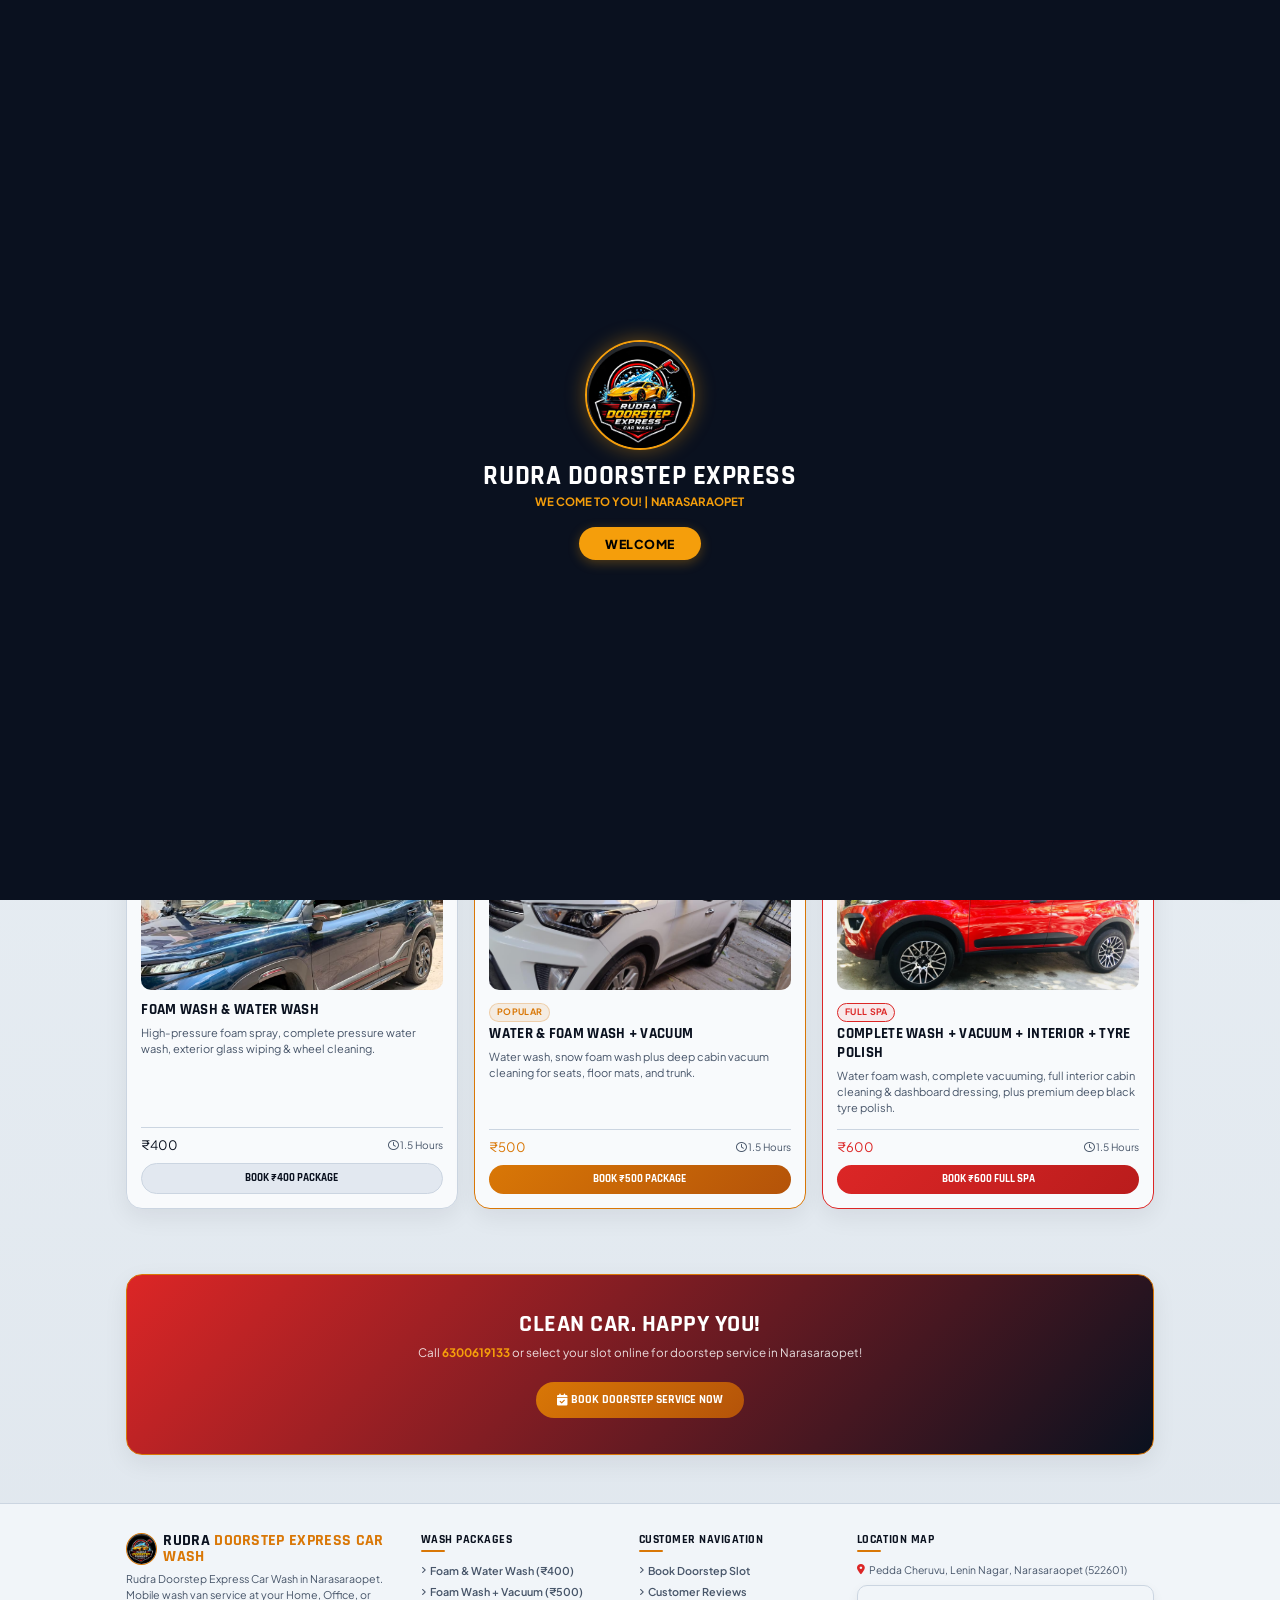
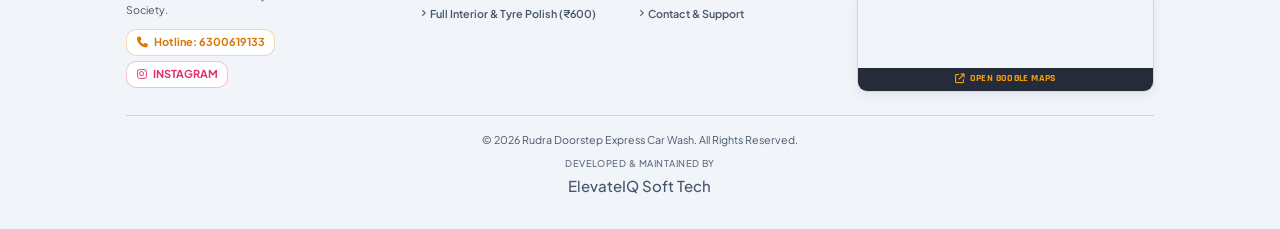
==== Frontend/index.html @ 310cfab2 "Car Wash" ====
<!DOCTYPE html>
<html lang="en">
<head>
  <meta charset="UTF-8">
  <meta name="viewport" content="width=device-width, initial-scale=1.0">
  <title>Rudra Doorstep Express Car Wash | Narasaraopet</title>
  <meta name="description" content="Rudra Doorstep Express Car Wash in Narasaraopet. We come to your Home, Office, or Society. Water wash, foam wash, interior cleaning & tyre polish. Call 6300619133.">
  
  <link rel="stylesheet" href="style.css">
  <link rel="stylesheet" href="css/pages.css">
  <link rel="stylesheet" href="https://cdnjs.cloudflare.com/ajax/libs/font-awesome/6.5.1/css/all.min.css">

  <script>
    function dismissIntroOverlay() {
      var overlay = document.getElementById('intro-overlay');
      if (overlay) {
        overlay.classList.add('hide');
        overlay.style.opacity = '0';
        overlay.style.visibility = 'hidden';
        overlay.style.pointerEvents = 'none';
        setTimeout(function() {
          overlay.style.display = 'none';
        }, 400);
      }
      document.body.style.overflow = '';
    }
  </script>
</head>
<body>

  <!-- SINGLE HIGH-VISIBILITY LOGO WATERMARK POSITIONED IN EXACT MIDDLE OF PAGE BACKGROUND -->
  <div class="animated-logo-bg-layer">
    <img src="images/logo 1.jpeg" class="single-center-bg-logo" alt="Rudra Logo Background">
  </div>

  <!-- ENTERING CLIENT LOGO INTRO OVERLAY -->
  <div class="intro-overlay" id="intro-overlay">
    <video class="intro-bg-video" autoplay loop muted playsinline src="images/video.mp4"></video>
    <div class="intro-overlay-backdrop"></div>

    <div class="intro-logo-container">
      <img src="images/logo 1.jpeg" alt="Rudra Doorstep Express Logo" class="intro-shield-logo-img">

      <h1 class="intro-main-heading">RUDRA DOORSTEP EXPRESS</h1>
      <div class="intro-tagline">WE COME TO YOU! | NARASARAOPET</div>

      <button class="btn-enter-site" id="btn-enter-site" onclick="dismissIntroOverlay()">
        Welcome
      </button>
    </div>
  </div>

  <!-- Header / Navigation -->
  <header class="navbar">
    <div class="container nav-container">
      <a href="index.html" class="logo">
        <img src="images/logo 1.jpeg" alt="Rudra Logo" class="logo-img">
        <span>RUDRA <span class="text-yellow">DOORSTEP EXPRESS CAR WASH</span></span>
      </a>

      <nav class="nav-links">
        <a href="index.html" class="nav-link active">Home</a>
        <a href="pages/about.html" class="nav-link">About</a>
        <a href="pages/services.html" class="nav-link">Services</a>
        <a href="pages/pricing.html" class="nav-link">Pricing</a>
        <a href="pages/gallery.html" class="nav-link">Gallery</a>
        <a href="pages/reviews.html" class="nav-link">Reviews</a>
        <a href="pages/contact.html" class="nav-link">Contact</a>
      </nav>

      <div class="nav-actions">
        <a href="pages/login.html" class="btn btn-secondary btn-sm"><i class="fa-solid fa-right-to-bracket"></i> Login</a>
        <a href="pages/booking.html" class="btn btn-yellow btn-sm"><i class="fa-solid fa-calendar-check"></i> Book Now</a>
        <button class="mobile-toggle" aria-label="Toggle Menu"><i class="fa-solid fa-bars"></i></button>
      </div>
    </div>
  </header>

  <!-- Mobile Menu Drawer -->
  <div class="mobile-menu">
    <div>
      <div class="mobile-menu-header">
        <a href="index.html" class="logo">
          <img src="images/logo 1.jpeg" alt="Rudra Logo" class="logo-img">
          <span>RUDRA <span class="text-yellow">DOORSTEP EXPRESS CAR WASH</span></span>
        </a>
        <button class="mobile-menu-close"><i class="fa-solid fa-xmark"></i></button>
      </div>
      <div class="mobile-nav-links">
        <a href="index.html" class="mobile-nav-link active"><i class="fa-solid fa-house"></i> Home</a>
        <a href="pages/about.html" class="mobile-nav-link"><i class="fa-solid fa-circle-info"></i> About Us</a>
        <a href="pages/services.html" class="mobile-nav-link"><i class="fa-solid fa-soap"></i> Services</a>
        <a href="pages/pricing.html" class="mobile-nav-link"><i class="fa-solid fa-tag"></i> Pricing</a>
        <a href="pages/gallery.html" class="mobile-nav-link"><i class="fa-solid fa-images"></i> Gallery</a>
        <a href="pages/booking.html" class="mobile-nav-link"><i class="fa-solid fa-calendar-plus"></i> Book Slot</a>
        <a href="pages/reviews.html" class="mobile-nav-link"><i class="fa-solid fa-star"></i> Reviews</a>
        <a href="pages/contact.html" class="mobile-nav-link"><i class="fa-solid fa-envelope"></i> Contact</a>
        <a href="pages/login.html" class="mobile-nav-link" style="color: var(--primary-dark-slate);"><i class="fa-solid fa-right-to-bracket"></i> Login</a>
        <a href="pages/booking.html" class="mobile-nav-link" style="color: var(--accent-yellow);"><i class="fa-solid fa-calendar-check"></i> Book Now</a>
      </div>
    </div>
    <div>
      <a href="tel:6300619133" class="btn btn-yellow btn-block" style="margin-bottom: 0.5rem;"><i class="fa-solid fa-phone"></i> Call 6300619133</a>
      <a href="pages/booking.html" class="btn btn-primary btn-block"><i class="fa-solid fa-calendar-check"></i> Book Doorstep Wash</a>
    </div>
  </div>
  <div class="backdrop"></div>

  <!-- Hero Section -->
  <section class="hero">
    <div class="container hero-grid">
      <div class="hero-content">
        
        <div class="phone-badge-banner">
          <i class="fa-solid fa-truck-fast"></i> WE COME TO YOU! NARASARAOPET
        </div>

        <h1>WE ARE NOW IN <span class="text-gradient-rudra">YOUR CITY!</span> THE PERFECT WASH WHEREVER YOU ARE</h1>
        <p>Premium Doorstep Car Wash & Detailing Service at your <strong>Home | Office | Society</strong>. Quick, convenient, and 100% time-saving.</p>
        
        <div class="hero-btns">
          <a href="pages/booking.html" class="btn btn-yellow btn-lg"><i class="fa-solid fa-calendar-check"></i> Book Doorstep Slot</a>
          <a href="tel:6300619133" class="btn btn-primary btn-lg"><i class="fa-solid fa-phone"></i> Call 6300619133</a>
        </div>

        <div class="hero-badges">
          <div class="badge-item">
            <div class="badge-icon"><i class="fa-solid fa-house-chimney"></i></div>
            <div class="badge-text">
              <strong>At Your Doorstep</strong>
              <span>Narasaraopet Service</span>
            </div>
          </div>
          <div class="badge-item">
            <div class="badge-icon"><i class="fa-solid fa-clock"></i></div>
            <div class="badge-text">
              <strong>Quick & Convenient</strong>
              <span>Save Time & Energy</span>
            </div>
          </div>
        </div>
      </div>
    </div>
  </section>

  <!-- Key Statistics Banner (Removed hotline number column as requested) -->
  <section class="stats-section">
    <div class="container stats-grid">
      <div>
        <div class="stat-num">100%</div>
        <div class="stat-label">Doorstep Service in Narasaraopet</div>
      </div>
      <div>
        <div class="stat-num">₹400</div>
        <div class="stat-label">Starting Wash Package</div>
      </div>
      <div>
        <div class="stat-num">1.5 Hours</div>
        <div class="stat-label">Slot Time Precision</div>
      </div>
    </div>
  </section>

  <!-- Featured Doorstep Packages - EXACTLY 3 OFFICIAL PACKAGES -->
  <section class="section-padding">
    <div class="container">
      <div class="text-center">
        <div class="section-tag"><i class="fa-solid fa-tags"></i> OUR CAR WASH PACKAGES</div>
        <h2 class="section-title">Transparent Doorstep Pricing</h2>
        <p class="section-subtitle">We bring high-pressure foam washers, vacuum cleaners, and premium polishes straight to your location.</p>
      </div>

      <div style="display: grid; grid-template-columns: repeat(auto-fit, minmax(280px, 1fr)); gap: 1.25rem;">
        
        <!-- Package 1: ₹400 -->
        <div class="card-glass service-card">
          <div>
            <div style="height: 140px; border-radius: var(--radius-md); overflow: hidden; margin-bottom: 0.85rem;">
              <img src="images/car 2.jpeg" alt="Foam & Water Wash" style="width: 100%; height: 100%; object-fit: cover;">
            </div>
            <h3 style="font-size: 1.15rem;">Foam Wash & Water Wash</h3>
            <p style="color: var(--text-muted); font-size: 0.85rem; margin-top: 0.4rem;">
              High-pressure foam spray, complete pressure water wash, exterior glass wiping & wheel cleaning.
            </p>
          </div>
          <div>
            <div class="service-meta" style="margin-top: 1rem; padding-top: 0.65rem; border-top: 1px solid var(--border-color); display: flex; justify-content: space-between; align-items: center;">
              <span class="service-price">₹400</span>
              <span style="font-size: 0.78rem; color: var(--text-muted);"><i class="fa-regular fa-clock"></i> 1.5 Hours</span>
            </div>
            <a href="pages/booking.html?service=srv-foam-water" class="btn btn-secondary btn-block" style="margin-top: 0.65rem;">Book ₹400 Package</a>
          </div>
        </div>

        <!-- Package 2: ₹500 -->
        <div class="card-glass service-card" style="border-color: var(--accent-yellow);">
          <div>
            <div style="height: 140px; border-radius: var(--radius-md); overflow: hidden; margin-bottom: 0.85rem;">
              <img src="images/car 3.jpeg" alt="Foam Wash + Vacuum" style="width: 100%; height: 100%; object-fit: cover;">
            </div>
            <span class="section-tag" style="padding: 0.15rem 0.5rem; font-size: 0.68rem; margin-bottom: 0.25rem;">POPULAR</span>
            <h3 style="font-size: 1.15rem;">Water & Foam Wash + Vacuum</h3>
            <p style="color: var(--text-muted); font-size: 0.85rem; margin-top: 0.4rem;">
              Water wash, snow foam wash plus deep cabin vacuum cleaning for seats, floor mats, and trunk.
            </p>
          </div>
          <div>
            <div class="service-meta" style="margin-top: 1rem; padding-top: 0.65rem; border-top: 1px solid var(--border-color); display: flex; justify-content: space-between; align-items: center;">
              <span class="service-price" style="color: var(--accent-yellow);">₹500</span>
              <span style="font-size: 0.78rem; color: var(--text-muted);"><i class="fa-regular fa-clock"></i> 1.5 Hours</span>
            </div>
            <a href="pages/booking.html?service=srv-foam-vacuum" class="btn btn-yellow btn-block" style="margin-top: 0.65rem;">Book ₹500 Package</a>
          </div>
        </div>

        <!-- Package 3: ₹600 -->
        <div class="card-glass service-card" style="border-color: var(--accent-red);">
          <div>
            <div style="height: 140px; border-radius: var(--radius-md); overflow: hidden; margin-bottom: 0.85rem;">
              <img src="images/car 4.jpeg" alt="Full Spa + Tyre Polish" style="width: 100%; height: 100%; object-fit: cover;">
            </div>
            <span class="section-tag" style="background: var(--accent-red-light); color: var(--accent-red); border-color: var(--accent-red); padding: 0.15rem 0.5rem; font-size: 0.68rem; margin-bottom: 0.25rem;">FULL SPA</span>
            <h3 style="font-size: 1.15rem;">Complete Wash + Vacuum + Interior + Tyre Polish</h3>
            <p style="color: var(--text-muted); font-size: 0.85rem; margin-top: 0.4rem;">
              Water foam wash, complete vacuuming, full interior cabin cleaning & dashboard dressing, plus premium deep black tyre polish.
            </p>
          </div>
          <div>
            <div class="service-meta" style="margin-top: 1rem; padding-top: 0.65rem; border-top: 1px solid var(--border-color); display: flex; justify-content: space-between; align-items: center;">
              <span class="service-price" style="color: var(--accent-red);">₹600</span>
              <span style="font-size: 0.78rem; color: var(--text-muted);"><i class="fa-regular fa-clock"></i> 1.5 Hours</span>
            </div>
            <a href="pages/booking.html?service=srv-complete-spa" class="btn btn-primary btn-block" style="margin-top: 0.65rem;">Book ₹600 Full Spa</a>
          </div>
        </div>

      </div>
    </div>
  </section>

  <!-- CTA Banner -->
  <section class="section-padding">
    <div class="container">
      <div class="card-glass text-center" style="padding: 2.75rem 1.25rem; background: linear-gradient(135deg, #DC2626, #0A111F); border: 1.5px solid var(--accent-yellow);">
        <h2 style="font-size: 1.85rem; margin-bottom: 0.5rem; color: #FFF;">CLEAN CAR. HAPPY YOU!</h2>
        <p style="color: rgba(255, 255, 255, 0.85); max-width: 520px; margin: 0 auto 1.5rem auto; font-size: 0.9rem;">
          Call <strong style="color: #F59E0B;">6300619133</strong> or select your slot online for doorstep service in Narasaraopet!
        </p>
        <a href="pages/booking.html" class="btn btn-yellow btn-lg"><i class="fa-solid fa-calendar-check"></i> Book Doorstep Service Now</a>
      </div>
    </div>
  </section>

  <!-- Unified Luxury Footer -->
  <footer class="footer">
    <div class="container">
      <div class="footer-grid">
        
        <div class="footer-brand">
          <a href="index.html" class="logo">
            <img src="images/logo 1.jpeg" alt="Rudra Logo" class="logo-img">
            <span>RUDRA <span class="text-yellow">DOORSTEP EXPRESS CAR WASH</span></span>
          </a>
          <p>Rudra Doorstep Express Car Wash in Narasaraopet. Mobile wash van service at your Home, Office, or Society.</p>
          
          <div class="footer-contact-pills">
            <a href="tel:6300619133" class="footer-contact-pill phone-pill">
              <i class="fa-solid fa-phone"></i> Hotline: 6300619133
            </a>
            <a href="https://www.instagram.com/rudra_door_step_express_wash?utm_source=qr" target="_blank" class="footer-contact-pill insta-pill">
              <i class="fa-brands fa-instagram"></i> INSTAGRAM
            </a>
          </div>
        </div>

        <div class="footer-col">
          <h4>Wash Packages</h4>
          <div class="footer-links">
            <a href="pages/pricing.html"><i class="fa-solid fa-angle-right" style="font-size: 0.65rem;"></i> Foam & Water Wash (₹400)</a>
            <a href="pages/pricing.html"><i class="fa-solid fa-angle-right" style="font-size: 0.65rem;"></i> Foam Wash + Vacuum (₹500)</a>
            <a href="pages/pricing.html"><i class="fa-solid fa-angle-right" style="font-size: 0.65rem;"></i> Full Interior & Tyre Polish (₹600)</a>
          </div>
        </div>

        <div class="footer-col">
          <h4>Customer Navigation</h4>
          <div class="footer-links">
            <a href="pages/booking.html"><i class="fa-solid fa-angle-right" style="font-size: 0.65rem;"></i> Book Doorstep Slot</a>
            <a href="pages/reviews.html"><i class="fa-solid fa-angle-right" style="font-size: 0.65rem;"></i> Customer Reviews</a>
            <a href="pages/contact.html"><i class="fa-solid fa-angle-right" style="font-size: 0.65rem;"></i> Contact & Support</a>
          </div>
        </div>

        <div class="footer-col footer-map-col">
          <h4>Location Map</h4>
          <div class="footer-map-address">
            <i class="fa-solid fa-location-dot" style="color: var(--accent-red); margin-top: 2px;"></i>
            <span>Pedda Cheruvu, Lenin Nagar, Narasaraopet (522601)</span>
          </div>
          <a href="https://www.google.com/maps/search/?api=1&query=Pedda+Cheruvu+Lenin+Nagar+Narasaraopet+Andhra+Pradesh+522601" target="_blank" class="footer-map-wrapper" title="Click to view exact Google Maps location">
            <iframe src="https://maps.google.com/maps?q=Pedda%20Cheruvu%20Lenin%20Nagar%20Narasaraopet%20Andhra%20Pradesh%20522601&t=&z=14&ie=UTF8&iwloc=&output=embed" width="100%" height="100" style="border:0; pointer-events: none;" allowfullscreen="" loading="lazy"></iframe>
            <div class="map-click-overlay"><i class="fa-solid fa-arrow-up-right-from-square"></i> Open Google Maps</div>
          </a>
        </div>

      </div>
          <!-- Footer Bottom Copyright & Premium ElevateIQ Developer Branding -->
      <div class="footer-bottom-branding">
        <div class="footer-copyright-text">
          © 2026 Rudra Doorstep Express Car Wash. All Rights Reserved.
        </div>
        <div class="elevateiq-developer-credit">
          <span class="developer-label">Developed & Maintained By</span>
          <span class="developer-brand-text">ElevateIQ Soft Tech</span>
        </div>
      </div>
    </div>
  </footer>

  <!-- Scripts -->
  <script src="js/store.js"></script>
  <script src="js/auth.js"></script>
  <script src="script.js"></script>
</body>
</html>
---- Frontend/style.css ----
/* ==========================================================================
   RUDRA DOORSTEP EXPRESS CAR WASH - LUXURY LIGHT METALLIC DESIGN SYSTEM
   Palette: Warm Platinum Canvas (#EBF1F6 - #DFE6ED), Soft Icy Cards (#F8FAFC),
   Deep Navy Slate Text (#0A111F), Crimson Red (#DC2626) & Metallic Gold (#D97706)
   ========================================================================== */

@import url('https://fonts.googleapis.com/css2?family=Rajdhani:wght@600;700;800&family=Plus+Jakarta+Sans:wght@400;500;600;700&display=swap');

:root {
  /* Rich Light Metallic Canvas Tokens */
  --primary-bg: #EBF1F6;
  --primary-bg-alt: #DFE6ED;
  --primary-white: #FFFFFF;
  --primary-dark-slate: #0A111F;
  --primary-card: #F8FAFC;
  --primary-card-hover: #FFFFFF;
  
  --accent-red: #DC2626;
  --accent-red-glow: rgba(220, 38, 38, 0.18);
  --accent-red-light: rgba(220, 38, 38, 0.08);

  --accent-yellow: #D97706;
  --accent-yellow-glow: rgba(217, 119, 6, 0.18);
  --accent-yellow-light: rgba(217, 119, 6, 0.1);

  --status-green: #16A34A;
  --status-green-light: rgba(22, 163, 74, 0.12);
  --status-red: #DC2626;
  --status-red-light: rgba(220, 38, 38, 0.12);

  --text-main: #0A111F;
  --text-muted: #475569;
  --border-color: #CBD5E1;

  /* Cards & Shadows */
  --card-bg: #F8FAFC;
  --card-border: #CBD5E1;
  --card-shadow: 0 8px 25px rgba(10, 17, 31, 0.07);

  /* Typography */
  --font-heading: 'Rajdhani', sans-serif;
  --font-body: 'Plus Jakarta Sans', sans-serif;

  /* Radius & Transitions */
  --radius-sm: 6px;
  --radius-md: 10px;
  --radius-lg: 16px;
  --radius-full: 9999px;
  --transition: all 0.22s ease-in-out;
}

/* Reset & Global Base */
*, *::before, *::after {
  box-sizing: border-box;
  margin: 0;
  padding: 0;
}

html {
  scroll-behavior: smooth;
  font-size: 13px;
}

body {
  font-family: var(--font-body);
  background: linear-gradient(180deg, var(--primary-bg) 0%, var(--primary-bg-alt) 100%);
  color: var(--text-main);
  line-height: 1.45;
  overflow-x: hidden;
  min-height: 100vh;
  display: flex;
  flex-direction: column;
  position: relative;
  padding-top: 4.5rem;
}

/* Toast Notification System - TOP-RIGHT Positioned with Modern Slide Animation */
.toast-container {
  position: fixed;
  top: 20px;
  right: 20px;
  left: auto;
  bottom: auto;
  z-index: 99999;
  display: flex;
  flex-direction: column;
  gap: 10px;
  pointer-events: none;
  max-width: 360px;
  width: calc(100% - 40px);
}

.toast {
  pointer-events: auto;
  background: var(--primary-dark-slate);
  color: #FFFFFF;
  padding: 12px 18px;
  border-radius: var(--radius-md);
  font-size: 0.85rem;
  font-weight: 700;
  font-family: var(--font-heading);
  display: flex;
  align-items: center;
  gap: 10px;
  box-shadow: 0 8px 24px rgba(10, 17, 31, 0.25);
  border-left: 4px solid var(--accent-yellow);
  animation: toastSlideIn 0.35s cubic-bezier(0.16, 1, 0.3, 1) forwards;
  transition: all 0.3s ease;
}

.toast.success {
  border-left-color: var(--status-green);
  background: #064E3B;
  color: #ECFDF5;
}

.toast.error {
  border-left-color: var(--accent-red);
  background: #7F1D1D;
  color: #FEF2F2;
}

.toast.warning {
  border-left-color: var(--accent-yellow);
  background: #78350F;
  color: #FFFBEB;
}

.toast.info {
  border-left-color: #3B82F6;
  background: #1E3A8A;
  color: #EFF6FF;
}

@keyframes toastSlideIn {
  0% {
    opacity: 0;
    transform: translateX(120%);
  }
  100% {
    opacity: 1;
    transform: translateX(0);
  }
}

/* DECREASED SIZE & LOW OPACITY BACKGROUND LOGO WATERMARK (SUBTLE & NON-DISTRACTING) */
.animated-logo-bg-layer {
  position: fixed;
  top: 50%;
  left: 50%;
  transform: translate(-50%, -50%);
  width: 220px;
  height: 220px;
  z-index: -2;
  pointer-events: none;
  display: flex;
  align-items: center;
  justify-content: center;
}

.single-center-bg-logo {
  width: 100%;
  height: 100%;
  border-radius: 50%;
  object-fit: cover;
  opacity: 0.08;
  filter: drop-shadow(0 0 15px rgba(220, 38, 38, 0.15));
  animation: logoPulseFloat 10s ease-in-out infinite alternate;
}

@keyframes logoPulseFloat {
  0% { transform: scale(0.96) rotate(-2deg); opacity: 0.07; }
  50% { transform: scale(1.02) rotate(2deg); opacity: 0.09; }
  100% { transform: scale(0.98) rotate(0deg); opacity: 0.08; }
}

a {
  color: inherit;
  text-decoration: none;
  transition: var(--transition);
}

button, input, select, textarea {
  font-family: inherit;
  font-size: inherit;
  outline: none;
  border: none;
}

button {
  cursor: pointer;
  background: none;
}

img, video {
  max-width: 100%;
  height: auto;
  display: block;
}

/* Container */
.container {
  width: 100%;
  max-width: 1050px;
  margin: 0 auto;
  padding: 0 0.85rem;
}

.container-narrow {
  max-width: 720px;
}

/* Typography & Alignment */
h1, h2, h3, h4, h5, h6 {
  font-family: var(--font-heading);
  font-weight: 700;
  line-height: 1.15;
  text-transform: uppercase;
  letter-spacing: 0.02em;
  color: var(--primary-dark-slate);
}

.text-yellow {
  color: var(--accent-yellow);
}

.text-red {
  color: var(--accent-red);
}

.text-gradient-rudra {
  background: linear-gradient(135deg, #D97706 0%, #DC2626 100%);
  -webkit-background-clip: text;
  -webkit-text-fill-color: transparent;
}

.section-tag {
  display: inline-flex;
  align-items: center;
  gap: 0.3rem;
  padding: 0.25rem 0.75rem;
  border-radius: var(--radius-full);
  background: var(--accent-yellow-light);
  color: var(--accent-yellow);
  font-size: 0.7rem;
  font-weight: 700;
  letter-spacing: 0.04em;
  text-transform: uppercase;
  margin-bottom: 0.4rem;
  border: 1px solid rgba(217, 119, 6, 0.25);
}

.section-title {
  font-size: clamp(1.3rem, 2.5vw, 1.75rem);
  margin-bottom: 0.4rem;
  color: var(--text-main);
  text-align: center;
}

.section-subtitle {
  color: var(--text-muted);
  font-size: 0.85rem;
  max-width: 520px;
  margin: 0 auto 1.5rem auto;
  text-align: center;
}

.text-center {
  text-align: center;
}

/* FIXED RIGHT-BOTTOM FLOATING WHATSAPP BUTTON WITH PULSE ANIMATION */
.floating-whatsapp-btn {
  position: fixed;
  bottom: 1.25rem;
  right: 1.25rem;
  left: auto;
  width: 44px;
  height: 44px;
  border-radius: 50%;
  background: linear-gradient(135deg, #25D366, #128C7E);
  color: #FFFFFF;
  display: flex;
  align-items: center;
  justify-content: center;
  font-size: 1.4rem;
  box-shadow: 0 4px 15px rgba(37, 211, 102, 0.4);
  z-index: 9990;
  border: 1.5px solid #FFFFFF;
  animation: whatsappPulse 2s ease-in-out infinite;
  cursor: pointer;
}

@keyframes whatsappPulse {
  0% {
    transform: scale(1);
    box-shadow: 0 4px 15px rgba(37, 211, 102, 0.4);
  }
  50% {
    transform: scale(1.08);
    box-shadow: 0 6px 20px rgba(37, 211, 102, 0.7);
  }
  100% {
    transform: scale(1);
    box-shadow: 0 4px 15px rgba(37, 211, 102, 0.4);
  }
}

/* INTRO LANDING OVERLAY */
.intro-overlay {
  position: fixed;
  top: 0;
  left: 0;
  width: 100vw;
  height: 100vh;
  background: #0A111F;
  z-index: 99999;
  display: flex;
  flex-direction: column;
  align-items: center;
  justify-content: center;
  overflow: hidden;
  transition: opacity 0.4s ease, visibility 0.4s;
}

.intro-overlay.hide {
  opacity: 0;
  visibility: hidden;
  pointer-events: none;
}

.intro-bg-video {
  position: absolute;
  top: 0;
  left: 0;
  width: 100%;
  height: 100%;
  object-fit: cover;
  opacity: 0.35;
  z-index: 0;
}

.intro-overlay-backdrop {
  position: absolute;
  top: 0;
  left: 0;
  width: 100%;
  height: 100%;
  background: rgba(10, 17, 31, 0.72);
  z-index: 1;
}

.intro-logo-container {
  position: relative;
  z-index: 2;
  text-align: center;
  padding: 1.25rem;
  max-width: 440px;
}

.intro-shield-logo-img {
  width: 110px;
  height: 110px;
  margin: 0 auto 0.85rem auto;
  border-radius: 50%;
  object-fit: cover;
  border: 2.5px solid #F59E0B;
  box-shadow: 0 0 20px rgba(245, 158, 11, 0.4);
}

.intro-main-heading {
  font-family: var(--font-heading);
  font-size: clamp(1.5rem, 3.5vw, 2.1rem);
  font-weight: 800;
  color: #FFFFFF;
  margin-bottom: 0.15rem;
}

.intro-tagline {
  font-size: 0.88rem;
  color: #F59E0B;
  font-weight: 700;
  margin-bottom: 1.25rem;
}

.btn-enter-site {
  display: inline-flex;
  align-items: center;
  justify-content: center;
  padding: 0.65rem 2rem;
  border-radius: var(--radius-full);
  background: #F59E0B;
  color: #000000;
  font-size: 0.95rem;
  font-weight: 800;
  text-transform: uppercase;
  letter-spacing: 0.04em;
  transition: var(--transition);
  cursor: pointer;
  border: none;
  box-shadow: 0 3px 12px rgba(245, 158, 11, 0.3);
}

.btn-enter-site:hover {
  background: #D97706;
  color: #FFFFFF;
}

/* Navbar Header */
.logo-img {
  width: 32px;
  height: 32px;
  border-radius: 50%;
  object-fit: cover;
  border: 1.5px solid var(--accent-yellow);
}

.navbar {
  position: fixed;
  top: 0;
  left: 0;
  width: 100%;
  z-index: 1000;
  padding: 0.65rem 0;
  transition: var(--transition);
  background: rgba(248, 250, 252, 0.92);
  backdrop-filter: blur(10px);
  -webkit-backdrop-filter: blur(10px);
  border-bottom: 1px solid var(--border-color);
  box-shadow: 0 2px 10px rgba(10, 17, 31, 0.05);
}

.navbar.scrolled {
  padding: 0.5rem 0;
  background: rgba(248, 250, 252, 0.98);
  box-shadow: 0 4px 15px rgba(10, 17, 31, 0.08);
}

.nav-container {
  display: flex;
  align-items: center;
  justify-content: space-between;
}

.logo {
  display: flex;
  align-items: center;
  gap: 0.5rem;
  font-family: var(--font-heading);
  font-size: 1.05rem;
  font-weight: 800;
  text-transform: uppercase;
  letter-spacing: 0.02em;
  text-decoration: none;
  color: var(--text-main);
  line-height: 1;
}

.nav-links {
  display: flex;
  align-items: center;
  gap: 1.1rem;
}

.nav-link {
  font-size: 0.8rem;
  font-weight: 700;
  color: var(--text-muted);
  position: relative;
  padding: 0.2rem 0;
  text-transform: uppercase;
}

.nav-link:hover, .nav-link.active {
  color: var(--accent-yellow);
}

.nav-link::after {
  content: '';
  position: absolute;
  bottom: 0;
  left: 0;
  width: 0%;
  height: 2px;
  background: var(--accent-red);
  transition: var(--transition);
}

.nav-link:hover::after, .nav-link.active::after {
  width: 100%;
}

.nav-actions {
  display: flex;
  align-items: center;
  gap: 0.65rem;
}

.mobile-toggle {
  display: none;
  font-size: 1.3rem;
  color: var(--text-main);
  background: transparent;
  padding: 0.25rem;
}

.mobile-menu {
  position: fixed;
  top: 0;
  right: -100%;
  width: 78%;
  max-width: 300px;
  height: 100vh;
  background: var(--primary-white);
  border-left: 2px solid var(--accent-red);
  z-index: 1001;
  padding: 1.5rem 1rem;
  display: flex;
  flex-direction: column;
  justify-content: space-between;
  transition: var(--transition);
  box-shadow: -8px 0 25px rgba(0, 0, 0, 0.15);
}

.mobile-menu.open {
  right: 0;
}

.mobile-menu-header {
  display: flex;
  align-items: center;
  justify-content: space-between;
  margin-bottom: 1.25rem;
}

.mobile-menu-close {
  font-size: 1.4rem;
  color: var(--text-muted);
}

.mobile-nav-links {
  display: flex;
  flex-direction: column;
  gap: 0.5rem;
}

.mobile-nav-link {
  font-size: 0.85rem;
  font-weight: 700;
  color: var(--text-main);
  display: flex;
  align-items: center;
  gap: 0.55rem;
  padding: 0.5rem 0.65rem;
  border-radius: var(--radius-md);
  text-transform: uppercase;
}

.mobile-nav-link:hover, .mobile-nav-link.active {
  background: var(--accent-yellow-light);
  color: var(--accent-yellow);
}

.backdrop {
  position: fixed;
  top: 0;
  left: 0;
  width: 100vw;
  height: 100vh;
  background: rgba(10, 17, 31, 0.5);
  backdrop-filter: blur(3px);
  z-index: 1000;
  opacity: 0;
  pointer-events: none;
  transition: var(--transition);
}

.backdrop.active {
  opacity: 1;
  pointer-events: auto;
}

/* Buttons System */
.btn {
  display: inline-flex;
  align-items: center;
  justify-content: center;
  gap: 0.35rem;
  padding: 0.5rem 1.1rem;
  border-radius: var(--radius-full);
  font-family: var(--font-heading);
  font-size: 0.82rem;
  font-weight: 700;
  transition: var(--transition);
  white-space: nowrap;
  text-transform: uppercase;
}

.btn-primary {
  background: linear-gradient(135deg, var(--accent-red), #B91C1C);
  color: #FFFFFF;
}

.btn-yellow {
  background: linear-gradient(135deg, var(--accent-yellow), #B45309);
  color: #FFFFFF;
}

.btn-secondary {
  background: #E2E8F0;
  color: var(--text-main);
  border: 1px solid var(--border-color);
}

.btn-secondary:hover {
  background: #CBD5E1;
  border-color: var(--accent-yellow);
}

.btn-sm {
  padding: 0.35rem 0.8rem;
  font-size: 0.78rem;
}

.btn-lg {
  padding: 0.75rem 1.6rem;
  font-size: 0.92rem;
}

.btn-block {
  width: 100%;
}

.card-glass {
  background: var(--card-bg);
  border: 1px solid var(--card-border);
  border-radius: var(--radius-lg);
  box-shadow: var(--card-shadow);
  padding: 1.1rem;
  transition: var(--transition);
}

.card-glass:hover {
  border-color: var(--accent-yellow);
  box-shadow: 0 8px 25px rgba(10, 17, 31, 0.08);
}

/* Hero Section */
.hero {
  position: relative;
  padding: 3rem 0 2.5rem 0;
  overflow: hidden;
  min-height: 60vh;
  display: flex;
  align-items: center;
}

.hero-content {
  text-align: center;
  max-width: 760px;
  margin: 0 auto;
}

.hero-content h1 {
  font-size: clamp(1.6rem, 3.5vw, 2.4rem);
  font-weight: 800;
  line-height: 1.15;
  margin-bottom: 0.75rem;
}

.hero-content p {
  font-size: 0.88rem;
  color: var(--text-muted);
  margin-bottom: 1.35rem;
  max-width: 540px;
  margin-left: auto;
  margin-right: auto;
}

.hero-btns {
  display: flex;
  gap: 0.85rem;
  justify-content: center;
  flex-wrap: wrap;
  margin-bottom: 1.75rem;
}

.hero-badges {
  display: flex;
  align-items: center;
  justify-content: center;
  gap: 1.25rem;
  padding-top: 0.85rem;
  border-top: 1px solid var(--border-color);
}

.badge-item {
  display: flex;
  align-items: center;
  gap: 0.4rem;
}

.badge-icon {
  width: 32px;
  height: 32px;
  border-radius: var(--radius-md);
  background: var(--accent-yellow-light);
  color: var(--accent-yellow);
  display: flex;
  align-items: center;
  justify-content: center;
  font-size: 0.9rem;
}

.badge-text strong {
  display: block;
  font-size: 0.82rem;
  color: var(--text-main);
}

.badge-text span {
  font-size: 0.7rem;
  color: var(--text-muted);
}

.phone-badge-banner {
  display: inline-flex;
  align-items: center;
  gap: 0.4rem;
  padding: 0.35rem 1rem;
  border-radius: var(--radius-full);
  background: linear-gradient(135deg, var(--accent-red), #0A111F);
  border: 1px solid var(--accent-yellow);
  color: #FFFFFF;
  font-family: var(--font-heading);
  font-weight: 800;
  font-size: 0.88rem;
  margin-bottom: 0.85rem;
}

/* Stats Section (3 Columns) */
.stats-section {
  padding: 1.75rem 0;
  background: #DFE6ED;
  border-top: 1px solid var(--border-color);
  border-bottom: 1px solid var(--border-color);
}

.stats-grid {
  display: grid;
  grid-template-columns: repeat(3, 1fr);
  gap: 0.85rem;
  text-align: center;
}

.stat-num {
  font-family: var(--font-heading);
  font-size: 1.65rem;
  font-weight: 800;
  color: var(--accent-yellow);
  margin-bottom: 0.1rem;
}

.stat-label {
  color: var(--text-muted);
  font-size: 0.75rem;
  font-weight: 600;
}

.section-padding {
  padding: 2.5rem 0;
}

/* CONTINUOUS AUTOMATIC INFINITE 2-LINE SCROLLING MARQUEE */
.gallery-marquee-wrapper {
  display: flex;
  flex-direction: column;
  gap: 1rem;
  overflow: hidden;
  width: 100%;
  position: relative;
  padding: 0.75rem 0;
}

.gallery-marquee-row {
  display: flex;
  width: 100%;
  overflow: hidden;
  position: relative;
}

.gallery-marquee-track {
  display: flex;
  gap: 1rem;
  width: max-content;
}

.marquee-left .gallery-marquee-track {
  animation: scrollMarqueeLeft 32s linear infinite;
}

.marquee-right .gallery-marquee-track {
  animation: scrollMarqueeRight 36s linear infinite;
}

.gallery-marquee-wrapper:hover .gallery-marquee-track {
  animation-play-state: paused;
}

@keyframes scrollMarqueeLeft {
  0% { transform: translateX(0); }
  100% { transform: translateX(-50%); }
}

@keyframes scrollMarqueeRight {
  0% { transform: translateX(-50%); }
  100% { transform: translateX(0); }
}

.marquee-item {
  width: 250px;
  height: 160px;
  flex-shrink: 0;
  border-radius: var(--radius-md);
  overflow: hidden;
  border: 1px solid var(--border-color);
  box-shadow: 0 4px 15px rgba(10, 17, 31, 0.08);
  transition: var(--transition);
  position: relative;
}

.marquee-item img {
  width: 100%;
  height: 100%;
  object-fit: cover;
}

.marquee-badge {
  position: absolute;
  bottom: 0.4rem;
  left: 0.4rem;
  background: rgba(10, 17, 31, 0.85);
  border: 1px solid var(--accent-yellow);
  color: #FFF;
  padding: 0.15rem 0.5rem;
  border-radius: var(--radius-sm);
  font-size: 0.7rem;
  font-weight: 700;
}

/* UNIFIED LUXURY FOOTER DESIGN SYSTEM */
.footer {
  background: #F1F5F9;
  border-top: 1px solid #CBD5E1;
  padding: 2.25rem 0 2rem 0;
  margin-top: 15px;
  font-family: var(--font-body);
  color: var(--primary-dark-slate);
}

.footer-grid {
  display: grid;
  grid-template-columns: 1.25fr 0.9fr 0.9fr 1.35fr;
  gap: 1.5rem;
  align-items: flex-start;
}

.footer-brand .logo {
  font-size: 1.2rem;
  margin-bottom: 0.5rem;
}

.footer-brand p {
  font-size: 0.82rem;
  color: var(--text-muted);
  line-height: 1.45;
  margin-bottom: 0.85rem;
}

.footer-contact-pills {
  display: flex;
  flex-direction: column;
  gap: 0.4rem;
}

.footer-contact-pill {
  display: inline-flex;
  align-items: center;
  gap: 0.45rem;
  font-size: 0.84rem;
  font-weight: 700;
  padding: 0.35rem 0.75rem;
  border-radius: var(--radius-md);
  background: #FFFFFF;
  border: 1px solid #CBD5E1;
  transition: var(--transition);
  width: fit-content;
}

.footer-contact-pill.phone-pill {
  color: var(--accent-yellow);
  border-color: rgba(217, 119, 6, 0.3);
}

.footer-contact-pill.phone-pill:hover {
  background: var(--accent-yellow-light);
  border-color: var(--accent-yellow);
}

.footer-contact-pill.insta-pill {
  color: #E1306C;
  border-color: rgba(225, 48, 108, 0.3);
}

.footer-contact-pill.insta-pill:hover {
  background: rgba(225, 48, 108, 0.08);
  border-color: #E1306C;
}

.footer-col h4 {
  font-family: var(--font-heading);
  font-size: 0.95rem;
  font-weight: 800;
  letter-spacing: 0.04em;
  color: var(--primary-dark-slate);
  margin-bottom: 0.85rem;
  position: relative;
  padding-bottom: 0.35rem;
}

.footer-col h4::after {
  content: '';
  position: absolute;
  bottom: 0;
  left: 0;
  width: 24px;
  height: 2px;
  background: var(--accent-yellow);
  border-radius: var(--radius-full);
}

.footer-links {
  display: flex;
  flex-direction: column;
  gap: 0.45rem;
}

.footer-links a {
  font-size: 0.83rem;
  font-weight: 600;
  color: var(--text-muted);
  transition: var(--transition);
  display: flex;
  align-items: center;
  gap: 0.35rem;
}

.footer-links a:hover {
  color: var(--accent-yellow);
  transform: translateX(3px);
}

/* Footer Location Map Column */
.footer-map-col {
  display: flex;
  flex-direction: column;
}

.footer-map-address {
  font-size: 0.8rem;
  color: var(--text-muted);
  margin-bottom: 0.6rem;
  display: flex;
  align-items: flex-start;
  gap: 0.35rem;
  line-height: 1.4;
}

.footer-map-wrapper {
  display: block;
  position: relative;
  border-radius: var(--radius-md);
  overflow: hidden;
  border: 1.5px solid #CBD5E1;
  box-shadow: 0 4px 12px rgba(10, 17, 31, 0.06);
  transition: var(--transition);
}

.footer-map-wrapper:hover {
  border-color: var(--accent-yellow);
  box-shadow: 0 6px 18px rgba(217, 119, 6, 0.22);
}

.map-click-overlay {
  position: absolute;
  bottom: 0;
  left: 0;
  width: 100%;
  padding: 0.35rem 0;
  background: rgba(10, 17, 31, 0.88);
  color: #F59E0B;
  font-family: var(--font-heading);
  font-size: 0.74rem;
  font-weight: 800;
  text-align: center;
  text-transform: uppercase;
  letter-spacing: 0.04em;
  display: flex;
  align-items: center;
  justify-content: center;
  gap: 0.35rem;
}

@media (max-width: 880px) {
  .footer-grid {
    grid-template-columns: 1fr 1fr;
    gap: 1.5rem;
  }
}

@media (max-width: 768px) {
  .stats-grid {
    grid-template-columns: repeat(3, 1fr);
  }
  .nav-links {
    display: none;
  }
  .mobile-toggle {
    display: block;
  }
  .marquee-item {
    width: 200px;
    height: 135px;
  }

  /* Mobile Navbar Branding: Hide Powered by ELEVATEIQ in Navbar & Ensure Responsive Fit */
  .navbar .brand-subtext,
  .mobile-menu-header .brand-subtext {
    display: none !important;
  }

  .navbar .logo,
  .mobile-menu-header .logo {
    display: flex;
    align-items: center;
    gap: 0.35rem;
    min-width: 0;
  }

  .navbar .logo-img,
  .mobile-menu-header .logo-img {
    flex-shrink: 0;
    width: 32px;
    height: 32px;
  }

  .navbar .brand-text,
  .mobile-menu-header .brand-text {
    min-width: 0;
    justify-content: center;
  }

  .navbar .brand-name,
  .mobile-menu-header .brand-name {
    font-size: clamp(0.68rem, 2.7vw, 0.92rem);
    letter-spacing: 0.01em;
    line-height: 1.15;
    white-space: nowrap;
    overflow: hidden;
    text-overflow: ellipsis;
  }
}

@media (max-width: 520px) {
  .stats-grid {
    grid-template-columns: 1fr;
    gap: 0.75rem;
  }
  .footer-grid {
    grid-template-columns: 1fr;
  }
}

/* Footer Bottom Copyright & Premium ElevateIQ Developer Branding */
.footer-bottom-branding {
  border-top: 1px solid var(--border-color);
  margin-top: 1.75rem;
  padding-top: 1.25rem;
  padding-bottom: 0.5rem;
  text-align: center;
  display: flex;
  flex-direction: column;
  align-items: center;
  justify-content: center;
  gap: 0.5rem;
}

.footer-copyright-text {
  font-size: 0.82rem;
  color: var(--text-muted);
  font-family: var(--font-body);
}

.elevateiq-developer-credit {
  display: flex;
  flex-direction: column;
  align-items: center;
  justify-content: center;
  margin-top: 0.25rem;
}

.elevateiq-developer-credit .developer-label {
  font-family: var(--font-body);
  font-size: 0.72rem;
  font-weight: 500;
  text-transform: uppercase;
  letter-spacing: 0.05em;
  color: var(--text-muted);
  opacity: 0.85;
  margin-bottom: 2px;
}

.elevateiq-developer-credit .developer-brand-text,
.developer-brand-text {
  font-family: var(--font-body);
  font-size: 15px;
  font-weight: 500;
  letter-spacing: normal;
  text-align: center;
  color: var(--text-muted);
  text-decoration: none;
  margin-top: 2px;
  cursor: default;
  pointer-events: none;
  display: block;
  text-shadow: none;
  transform: none;
  animation: none;
}

.elevateiq-developer-credit .developer-brand-text:hover,
.developer-brand-text:hover {
  color: var(--text-muted);
  text-shadow: none;
  transform: none;
}
---- Frontend/css/pages.css ----
/* ==========================================================================
   PAGE-SPECIFIC STYLES & RESPONSIVE CENTERED LAYOUT ENGINE
   ========================================================================== */

/* Page Banner Header */
.page-banner {
  position: relative;
  padding: 6.25rem 0 2.25rem 0;
  background: #0A111F;
  border-bottom: 2px solid var(--accent-yellow);
  text-align: center;
  overflow: hidden;
}

.page-banner-bg {
  position: absolute;
  top: 0;
  left: 0;
  width: 100%;
  height: 100%;
  object-fit: cover;
  opacity: 0.65;
  z-index: 0;
  filter: contrast(1.1) brightness(0.95);
}

.page-banner-overlay {
  position: absolute;
  top: 0;
  left: 0;
  width: 100%;
  height: 100%;
  background: linear-gradient(180deg, rgba(10, 17, 31, 0.42) 0%, rgba(10, 17, 31, 0.75) 100%);
  z-index: 1;
}

.page-banner .container {
  position: relative;
  z-index: 2;
}

.page-banner h1 {
  font-size: clamp(1.5rem, 3.5vw, 2.2rem);
  color: #FFFFFF;
  text-shadow: 0 2px 12px rgba(0, 0, 0, 0.85);
  margin-bottom: 0.35rem;
}

.breadcrumb {
  display: flex;
  align-items: center;
  justify-content: center;
  gap: 0.45rem;
  font-size: 0.78rem;
  color: #E2E8F0;
  text-shadow: 0 1px 6px rgba(0, 0, 0, 0.8);
}

.breadcrumb a {
  color: #E2E8F0;
  font-weight: 600;
}

.breadcrumb a:hover {
  color: var(--accent-yellow);
}

/* Pricing & Services Cards - Responsive & Center Aligned */
.pricing-card, .service-card {
  display: flex;
  flex-direction: column;
  justify-content: space-between;
  height: 100%;
  padding: 1.1rem;
  background: #F8FAFC;
  border: 1px solid var(--border-color);
  border-radius: var(--radius-lg);
  box-shadow: var(--card-shadow);
  transition: var(--transition);
}

.pricing-header h3, .service-card h3 {
  font-size: 1.1rem;
  line-height: 1.25;
  color: var(--text-main);
}

.pricing-price {
  font-family: var(--font-heading);
  font-size: 1.85rem;
  font-weight: 800;
  color: var(--accent-yellow);
  margin: 0.3rem 0;
}

.pricing-features {
  display: flex;
  flex-direction: column;
  gap: 0.4rem;
}

.pricing-feature {
  display: flex;
  align-items: center;
  gap: 0.4rem;
  font-size: 0.8rem;
  color: var(--text-muted);
}

.pricing-feature i {
  color: var(--accent-yellow);
  font-size: 0.75rem;
}

/* Interactive Package Selector Cards on Booking Page */
.booking-pkg-card {
  background: #FFFFFF;
  border: 2px solid var(--border-color);
  border-radius: var(--radius-md);
  padding: 0.85rem;
  cursor: pointer;
  transition: var(--transition);
  display: flex;
  flex-direction: column;
  justify-content: space-between;
  position: relative;
  text-align: center;
}

.booking-pkg-card:hover {
  border-color: var(--accent-yellow);
  transform: translateY(-2px);
  box-shadow: 0 6px 18px rgba(217, 119, 6, 0.15);
}

.booking-pkg-card.active-pkg {
  border-color: var(--accent-yellow);
  background: var(--accent-yellow-light);
  box-shadow: 0 0 15px rgba(217, 119, 6, 0.25);
}

.booking-pkg-card.active-pkg::after {
  content: '\f00c';
  font-family: 'Font Awesome 6 Free';
  font-weight: 900;
  position: absolute;
  top: 0.5rem;
  right: 0.5rem;
  width: 22px;
  height: 22px;
  background: var(--accent-yellow);
  color: #FFFFFF;
  border-radius: 50%;
  font-size: 0.7rem;
  display: flex;
  align-items: center;
  justify-content: center;
}

/* Booking Page Form Fields */
.form-group {
  margin-bottom: 0.85rem;
}

.form-label {
  display: block;
  font-size: 0.78rem;
  font-weight: 700;
  color: var(--text-main);
  margin-bottom: 0.35rem;
  text-transform: uppercase;
  letter-spacing: 0.02em;
}

.form-control {
  width: 100%;
  padding: 0.55rem 0.85rem;
  border-radius: var(--radius-md);
  background: #FFFFFF;
  border: 1.5px solid var(--border-color);
  color: var(--text-main);
  font-size: 0.82rem;
  transition: var(--transition);
}

.form-control:focus {
  border-color: var(--accent-yellow);
  box-shadow: 0 0 10px rgba(217, 119, 6, 0.15);
}

.form-row {
  display: grid;
  grid-template-columns: repeat(auto-fit, minmax(200px, 1fr));
  gap: 0.85rem;
}

/* SLOT AVAILABILITY COLOR STATUS CARDS (GREEN VS RED FULL LOGIC) */
.slots-grid {
  display: grid;
  grid-template-columns: repeat(auto-fill, minmax(130px, 1fr));
  gap: 0.65rem;
  justify-content: center;
}

.slot-card {
  padding: 0.65rem 0.5rem;
  border-radius: var(--radius-md);
  text-align: center;
  cursor: pointer;
  transition: var(--transition);
  position: relative;
  display: flex;
  flex-direction: column;
  align-items: center;
  justify-content: space-between;
}

.slot-card.available {
  background: var(--status-green-light);
  border: 2px solid var(--status-green);
  color: #14532D;
}

.slot-card.available:hover {
  background: rgba(22, 163, 74, 0.22);
  transform: translateY(-2px);
}

.slot-card.selected {
  background: var(--accent-yellow) !important;
  border-color: #B45309 !important;
  color: #FFFFFF !important;
  box-shadow: 0 4px 14px rgba(217, 119, 6, 0.35);
}

.slot-card.selected .slot-time {
  color: #FFFFFF !important;
}

.slot-card.selected .slot-status-badge {
  background: #000000 !important;
  color: #FFFFFF !important;
}

/* FULL CAPACITY RED CARDS LOGIC */
.slot-card.full {
  background: rgba(220, 38, 38, 0.14) !important;
  border: 2px solid #DC2626 !important;
  color: #DC2626 !important;
  opacity: 1 !important;
  cursor: not-allowed !important;
  box-shadow: 0 2px 8px rgba(220, 38, 38, 0.15);
}

.slot-card.full .slot-time {
  color: #DC2626 !important;
}

.slot-card.full .slot-status-badge {
  background: #DC2626 !important;
  color: #FFFFFF !important;
}

.slot-time {
  font-family: var(--font-heading);
  font-size: 0.85rem;
  font-weight: 800;
  display: block;
  margin-bottom: 0.25rem;
  text-align: center;
}

.slot-status-badge {
  font-size: 0.68rem;
  font-weight: 800;
  padding: 0.15rem 0.45rem;
  border-radius: var(--radius-full);
  text-transform: uppercase;
  display: inline-flex;
  align-items: center;
  justify-content: center;
  gap: 0.25rem;
}

.badge-green {
  background: #16A34A;
  color: #FFFFFF;
}

.badge-red {
  background: #DC2626;
  color: #FFFFFF;
}

/* Status Progress Tracker */
.status-tracker-card {
  background: #F8FAFC;
  border: 1px solid var(--border-color);
  border-radius: var(--radius-lg);
  padding: 1.25rem;
  box-shadow: var(--card-shadow);
}

.status-steps {
  display: flex;
  justify-content: space-between;
  position: relative;
  margin: 1.5rem 0;
}

.status-step {
  display: flex;
  flex-direction: column;
  align-items: center;
  z-index: 1;
  width: 25%;
  text-align: center;
}

.step-icon {
  width: 34px;
  height: 34px;
  border-radius: 50%;
  background: #DFE6ED;
  border: 2px solid var(--border-color);
  display: flex;
  align-items: center;
  justify-content: center;
  font-size: 0.85rem;
  color: var(--text-muted);
  margin-bottom: 0.35rem;
}

.status-step.completed .step-icon, .status-step.active .step-icon {
  background: var(--accent-yellow);
  color: #FFFFFF;
  border-color: var(--accent-yellow);
}

.step-title {
  font-size: 0.72rem;
  font-weight: 700;
  color: var(--text-main);
}

/* Reviews List */
.review-card {
  padding: 0.85rem;
  border-radius: var(--radius-md);
  background: #F8FAFC;
  border: 1px solid var(--border-color);
  box-shadow: var(--card-shadow);
  margin-bottom: 0.75rem;
}

.review-author {
  font-size: 0.85rem;
  font-weight: 700;
  color: var(--text-main);
}

.review-stars {
  color: var(--accent-yellow);
  font-size: 0.75rem;
}

.review-text {
  font-size: 0.82rem;
  color: var(--text-muted);
  margin-top: 0.35rem;
  line-height: 1.4;
}

/* Admin Dashboard Table */
.admin-table {
  width: 100%;
  border-collapse: collapse;
  font-size: 0.78rem;
}

.admin-table th, .admin-table td {
  padding: 0.55rem 0.75rem;
  text-align: left;
  border-bottom: 1px solid var(--border-color);
}

.admin-table th {
  background: #DFE6ED;
  color: var(--primary-dark-slate);
  font-family: var(--font-heading);
  font-size: 0.82rem;
  text-transform: uppercase;
}

/* MOBILE RESPONSIVE PRICING & CARDS ENGINE (MAX-WIDTH: 768PX) */
@media (max-width: 768px) {
  .pricing-grid {
    grid-template-columns: 1fr !important;
    gap: 1.25rem !important;
    padding: 0 0.25rem;
  }

  .pricing-card {
    width: 100% !important;
    padding: 1.25rem !important;
    text-align: center !important;
    align-items: center !important;
    box-sizing: border-box !important;
  }

  .pricing-card-img-wrapper {
    height: 160px !important;
    width: 100% !important;
    border-radius: var(--radius-md) !important;
    overflow: hidden !important;
    margin-bottom: 0.85rem !important;
  }

  .pricing-card-img-wrapper img {
    width: 100% !important;
    height: 100% !important;
    object-fit: cover !important;
    object-position: center !important;
    display: block !important;
  }

  .pricing-features {
    align-items: center !important;
    width: 100%;
  }

  .pricing-feature {
    justify-content: center !important;
  }
}

/* MOBILE RESPONSIVE CENTERED ALIGNMENTS */
@media (max-width: 640px) {
  .slots-grid {
    grid-template-columns: repeat(2, 1fr);
    gap: 0.5rem;
  }

  .booking-pkg-card {
    padding: 0.75rem;
    text-align: center;
  }

  .pricing-card, .service-card {
    text-align: center;
    align-items: center;
  }

  .pricing-features {
    align-items: center;
  }

  .form-row {
    grid-template-columns: 1fr;
  }
}
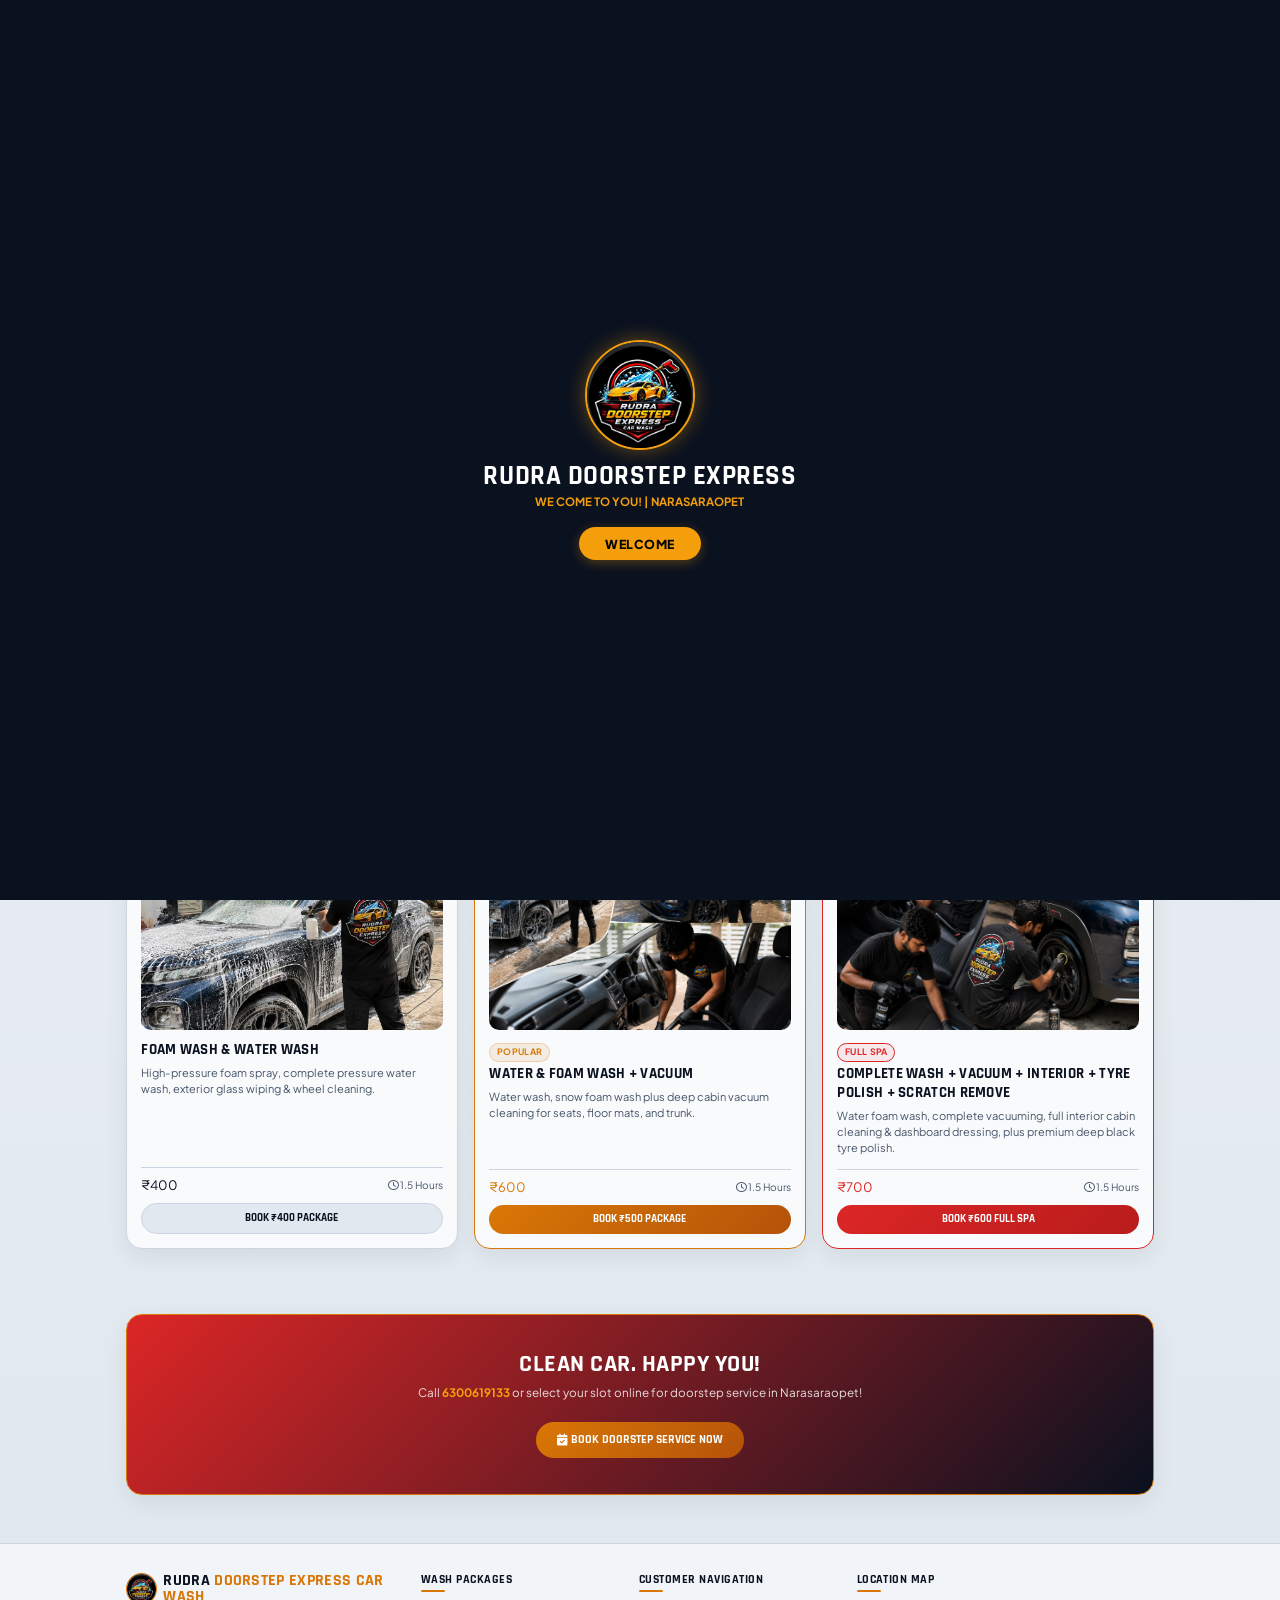
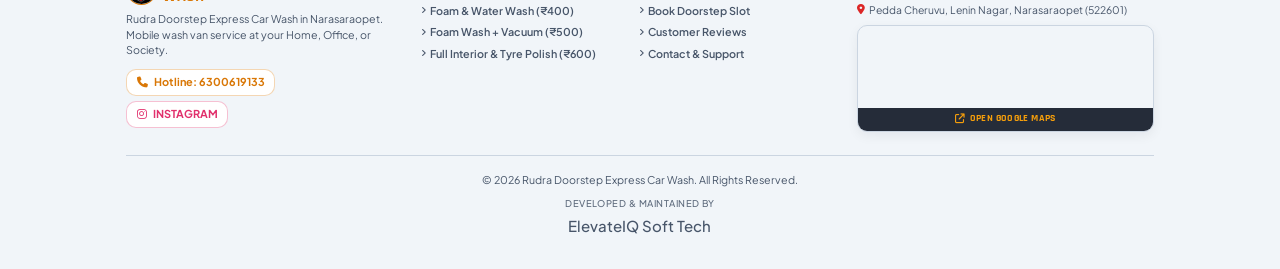
==== commit 9a7c5aae: "Configure project for Render deployment" ====
--- a/Frontend/index.html
+++ b/Frontend/index.html
@@ -175,8 +175,8 @@
         <!-- Package 1: ₹400 -->
         <div class="card-glass service-card">
           <div>
-            <div style="height: 140px; border-radius: var(--radius-md); overflow: hidden; margin-bottom: 0.85rem;">
-              <img src="images/car 2.jpeg" alt="Foam & Water Wash" style="width: 100%; height: 100%; object-fit: cover;">
+            <div style="height: 180px; border-radius: var(--radius-md); overflow: hidden; margin-bottom: 0.85rem;">
+              <img src="images/car 10.jpeg?v=2" alt="Foam & Water Wash" style="width: 100%; height: 100%; object-fit: cover; object-position: center;">
             </div>
             <h3 style="font-size: 1.15rem;">Foam Wash & Water Wash</h3>
             <p style="color: var(--text-muted); font-size: 0.85rem; margin-top: 0.4rem;">
@@ -195,8 +195,8 @@
         <!-- Package 2: ₹500 -->
         <div class="card-glass service-card" style="border-color: var(--accent-yellow);">
           <div>
-            <div style="height: 140px; border-radius: var(--radius-md); overflow: hidden; margin-bottom: 0.85rem;">
-              <img src="images/car 3.jpeg" alt="Foam Wash + Vacuum" style="width: 100%; height: 100%; object-fit: cover;">
+            <div style="height: 180px; border-radius: var(--radius-md); overflow: hidden; margin-bottom: 0.85rem;">
+              <img src="images/car 12.png?v=2" alt="Foam Wash + Vacuum" style="width: 100%; height: 100%; object-fit: cover; object-position: center;">
             </div>
             <span class="section-tag" style="padding: 0.15rem 0.5rem; font-size: 0.68rem; margin-bottom: 0.25rem;">POPULAR</span>
             <h3 style="font-size: 1.15rem;">Water & Foam Wash + Vacuum</h3>
@@ -206,7 +206,7 @@
           </div>
           <div>
             <div class="service-meta" style="margin-top: 1rem; padding-top: 0.65rem; border-top: 1px solid var(--border-color); display: flex; justify-content: space-between; align-items: center;">
-              <span class="service-price" style="color: var(--accent-yellow);">₹500</span>
+              <span class="service-price" style="color: var(--accent-yellow);">₹600</span>
               <span style="font-size: 0.78rem; color: var(--text-muted);"><i class="fa-regular fa-clock"></i> 1.5 Hours</span>
             </div>
             <a href="pages/booking.html?service=srv-foam-vacuum" class="btn btn-yellow btn-block" style="margin-top: 0.65rem;">Book ₹500 Package</a>
@@ -216,18 +216,18 @@
         <!-- Package 3: ₹600 -->
         <div class="card-glass service-card" style="border-color: var(--accent-red);">
           <div>
-            <div style="height: 140px; border-radius: var(--radius-md); overflow: hidden; margin-bottom: 0.85rem;">
-              <img src="images/car 4.jpeg" alt="Full Spa + Tyre Polish" style="width: 100%; height: 100%; object-fit: cover;">
+            <div style="height: 180px; border-radius: var(--radius-md); overflow: hidden; margin-bottom: 0.85rem;">
+              <img src="images/car 16.png?v=2" alt="Full Spa + Tyre Polish" style="width: 100%; height: 100%; object-fit: cover; object-position: center;">
             </div>
             <span class="section-tag" style="background: var(--accent-red-light); color: var(--accent-red); border-color: var(--accent-red); padding: 0.15rem 0.5rem; font-size: 0.68rem; margin-bottom: 0.25rem;">FULL SPA</span>
-            <h3 style="font-size: 1.15rem;">Complete Wash + Vacuum + Interior + Tyre Polish</h3>
+            <h3 style="font-size: 1.15rem;">Complete Wash + Vacuum + Interior + Tyre Polish + Scratch Remove</h3>
             <p style="color: var(--text-muted); font-size: 0.85rem; margin-top: 0.4rem;">
               Water foam wash, complete vacuuming, full interior cabin cleaning & dashboard dressing, plus premium deep black tyre polish.
             </p>
           </div>
           <div>
             <div class="service-meta" style="margin-top: 1rem; padding-top: 0.65rem; border-top: 1px solid var(--border-color); display: flex; justify-content: space-between; align-items: center;">
-              <span class="service-price" style="color: var(--accent-red);">₹600</span>
+              <span class="service-price" style="color: var(--accent-red);">₹700</span>
               <span style="font-size: 0.78rem; color: var(--text-muted);"><i class="fa-regular fa-clock"></i> 1.5 Hours</span>
             </div>
             <a href="pages/booking.html?service=srv-complete-spa" class="btn btn-primary btn-block" style="margin-top: 0.65rem;">Book ₹600 Full Spa</a>
--- a/Frontend/css/pages.css
+++ b/Frontend/css/pages.css
@@ -419,8 +419,9 @@
   .pricing-card-img-wrapper img {
     width: 100% !important;
     height: 100% !important;
-    object-fit: cover !important;
+    object-fit: contain !important;
     object-position: center !important;
+    background: #ffffff !important;
     display: block !important;
   }
 
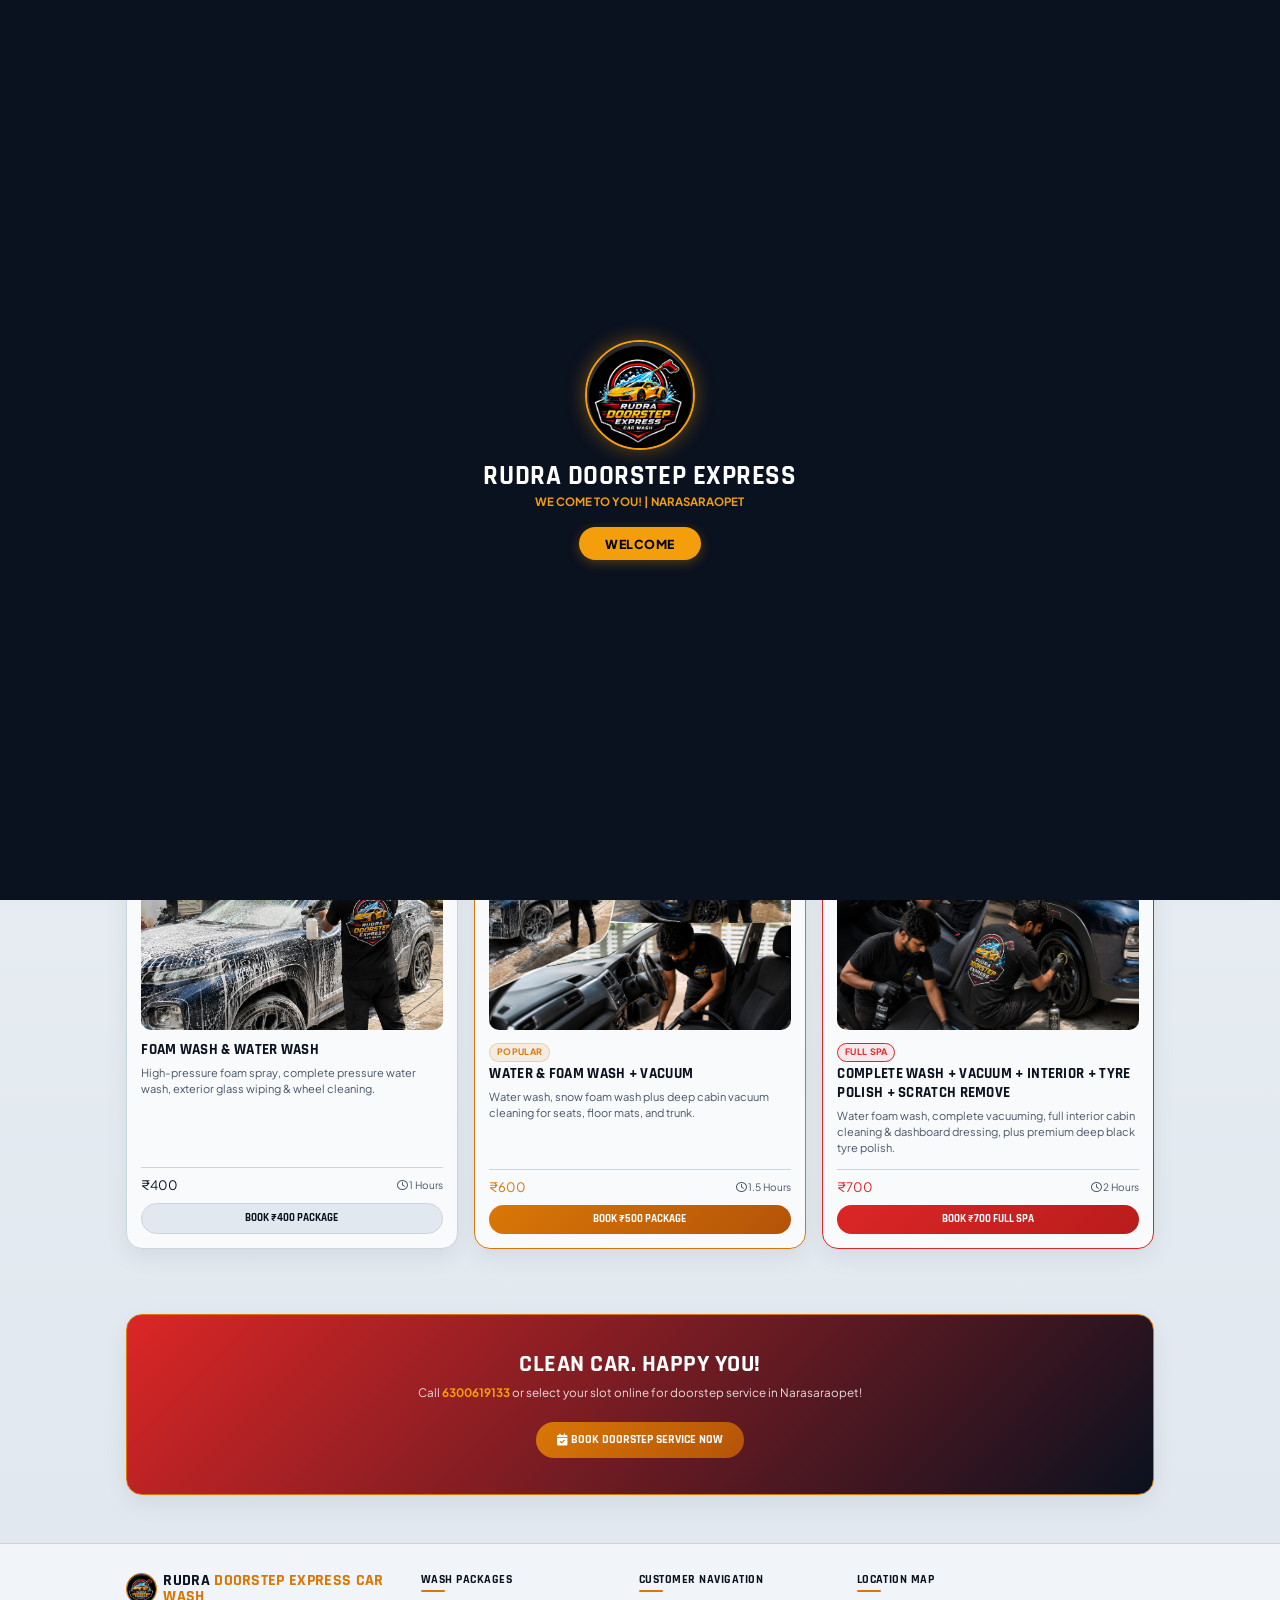
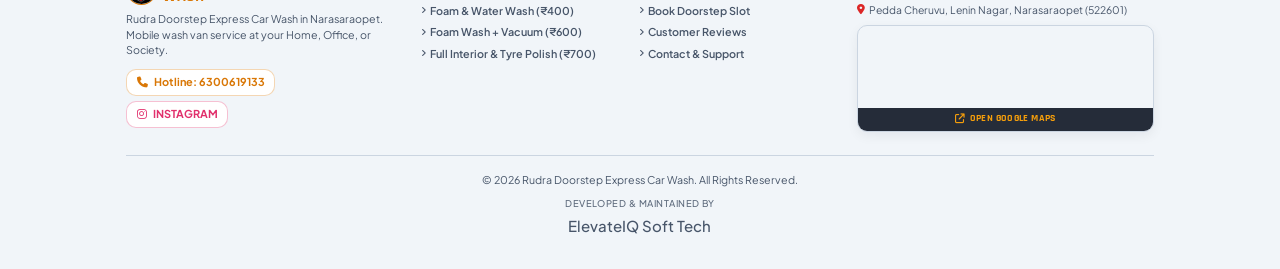
==== commit 98f4db28: "Fix Render build path" ====
--- a/Frontend/index.html
+++ b/Frontend/index.html
@@ -186,7 +186,7 @@
           <div>
             <div class="service-meta" style="margin-top: 1rem; padding-top: 0.65rem; border-top: 1px solid var(--border-color); display: flex; justify-content: space-between; align-items: center;">
               <span class="service-price">₹400</span>
-              <span style="font-size: 0.78rem; color: var(--text-muted);"><i class="fa-regular fa-clock"></i> 1.5 Hours</span>
+              <span style="font-size: 0.78rem; color: var(--text-muted);"><i class="fa-regular fa-clock"></i> 1 Hours</span>
             </div>
             <a href="pages/booking.html?service=srv-foam-water" class="btn btn-secondary btn-block" style="margin-top: 0.65rem;">Book ₹400 Package</a>
           </div>
@@ -213,7 +213,7 @@
           </div>
         </div>
 
-        <!-- Package 3: ₹600 -->
+        <!-- Package 3: ₹700 -->
         <div class="card-glass service-card" style="border-color: var(--accent-red);">
           <div>
             <div style="height: 180px; border-radius: var(--radius-md); overflow: hidden; margin-bottom: 0.85rem;">
@@ -228,9 +228,9 @@
           <div>
             <div class="service-meta" style="margin-top: 1rem; padding-top: 0.65rem; border-top: 1px solid var(--border-color); display: flex; justify-content: space-between; align-items: center;">
               <span class="service-price" style="color: var(--accent-red);">₹700</span>
-              <span style="font-size: 0.78rem; color: var(--text-muted);"><i class="fa-regular fa-clock"></i> 1.5 Hours</span>
-            </div>
-            <a href="pages/booking.html?service=srv-complete-spa" class="btn btn-primary btn-block" style="margin-top: 0.65rem;">Book ₹600 Full Spa</a>
+              <span style="font-size: 0.78rem; color: var(--text-muted);"><i class="fa-regular fa-clock"></i> 2 Hours</span>
+            </div>
+            <a href="pages/booking.html?service=srv-complete-spa" class="btn btn-primary btn-block" style="margin-top: 0.65rem;">Book ₹700 Full Spa</a>
           </div>
         </div>
 
@@ -277,8 +277,8 @@
           <h4>Wash Packages</h4>
           <div class="footer-links">
             <a href="pages/pricing.html"><i class="fa-solid fa-angle-right" style="font-size: 0.65rem;"></i> Foam & Water Wash (₹400)</a>
-            <a href="pages/pricing.html"><i class="fa-solid fa-angle-right" style="font-size: 0.65rem;"></i> Foam Wash + Vacuum (₹500)</a>
-            <a href="pages/pricing.html"><i class="fa-solid fa-angle-right" style="font-size: 0.65rem;"></i> Full Interior & Tyre Polish (₹600)</a>
+            <a href="pages/pricing.html"><i class="fa-solid fa-angle-right" style="font-size: 0.65rem;"></i> Foam Wash + Vacuum (₹600)</a>
+            <a href="pages/pricing.html"><i class="fa-solid fa-angle-right" style="font-size: 0.65rem;"></i> Full Interior & Tyre Polish (₹700)</a>
           </div>
         </div>
 
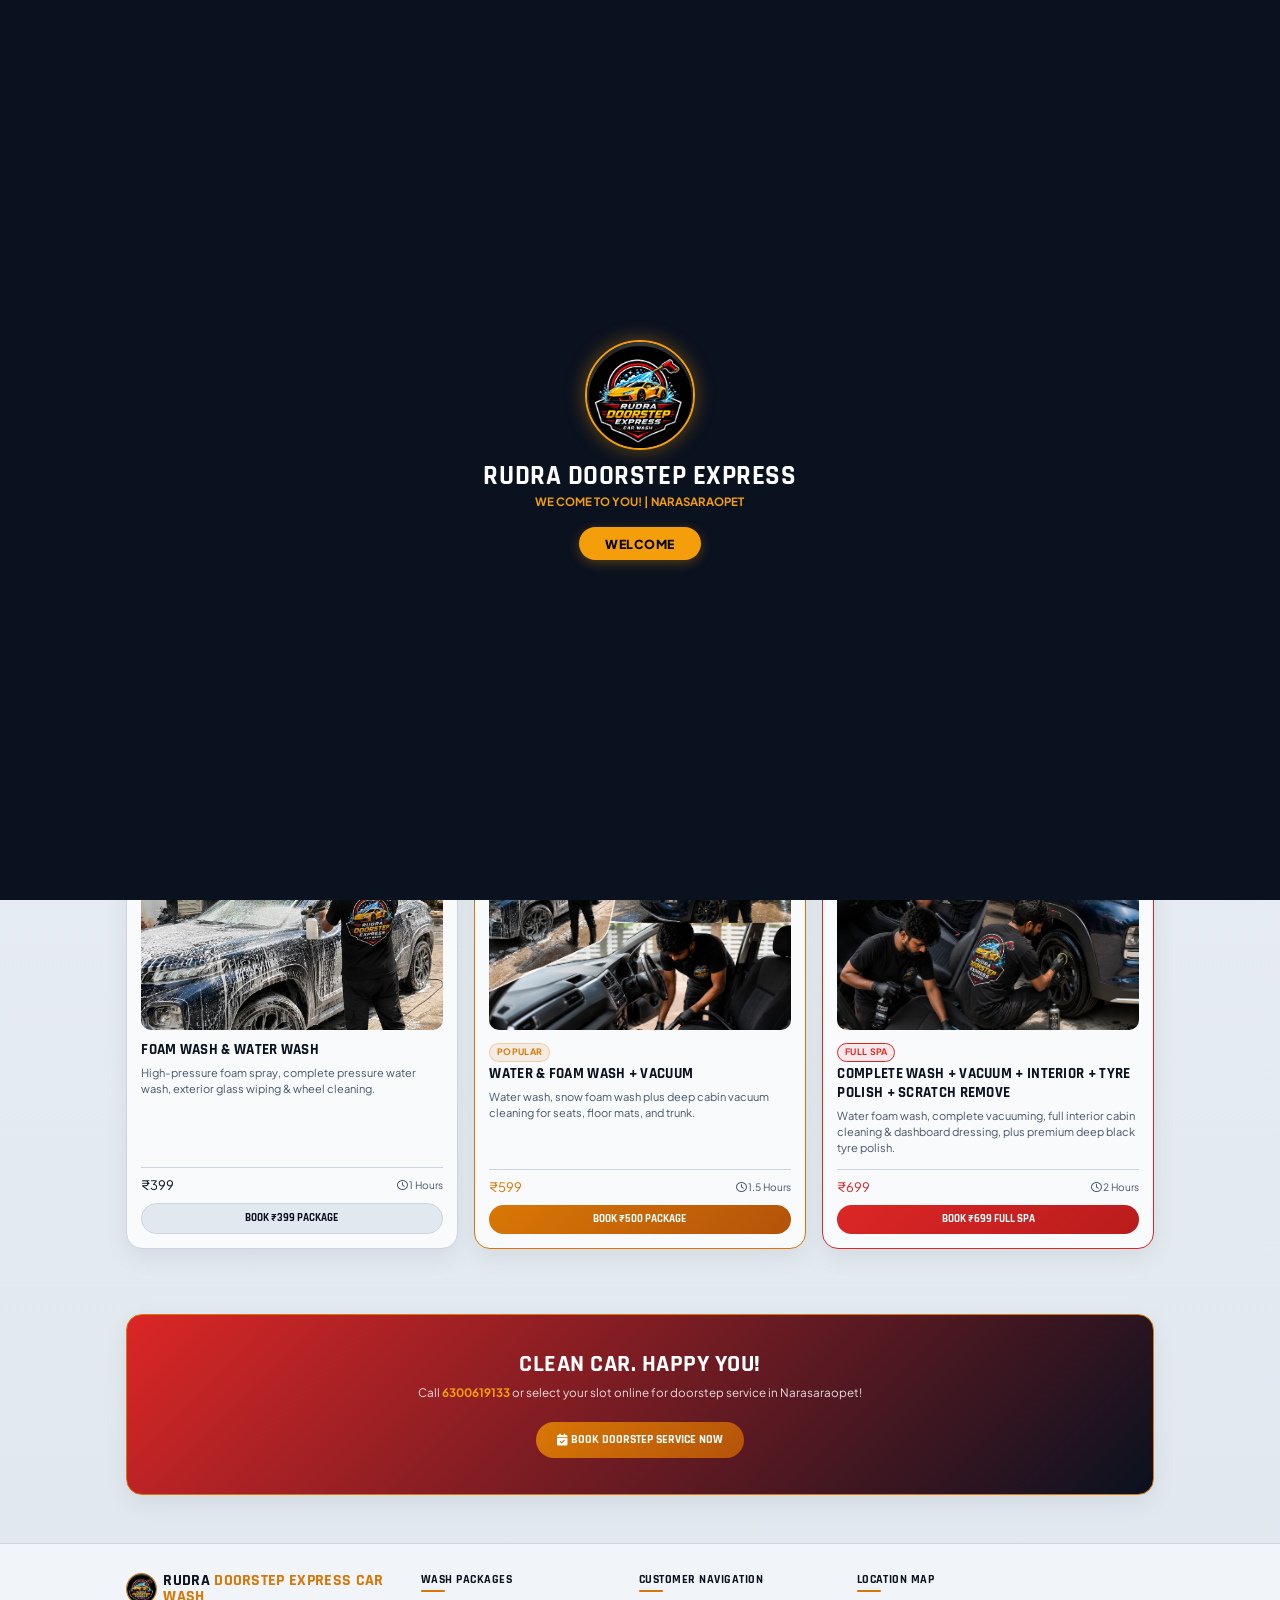
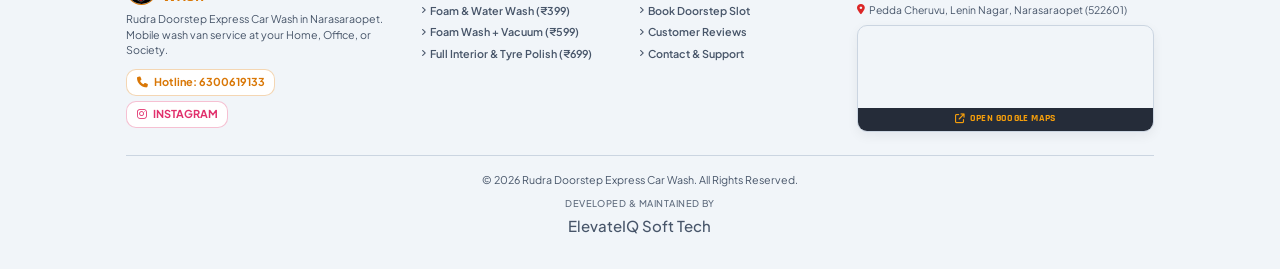
==== commit 22770e67: "Clean backend staticfiles/admin directory and run collectstatic" ====
--- a/Frontend/index.html
+++ b/Frontend/index.html
@@ -151,7 +151,7 @@
         <div class="stat-label">Doorstep Service in Narasaraopet</div>
       </div>
       <div>
-        <div class="stat-num">₹400</div>
+        <div class="stat-num">₹399</div>
         <div class="stat-label">Starting Wash Package</div>
       </div>
       <div>
@@ -172,7 +172,7 @@
 
       <div style="display: grid; grid-template-columns: repeat(auto-fit, minmax(280px, 1fr)); gap: 1.25rem;">
         
-        <!-- Package 1: ₹400 -->
+        <!-- Package 1: ₹399 -->
         <div class="card-glass service-card">
           <div>
             <div style="height: 180px; border-radius: var(--radius-md); overflow: hidden; margin-bottom: 0.85rem;">
@@ -185,10 +185,10 @@
           </div>
           <div>
             <div class="service-meta" style="margin-top: 1rem; padding-top: 0.65rem; border-top: 1px solid var(--border-color); display: flex; justify-content: space-between; align-items: center;">
-              <span class="service-price">₹400</span>
+              <span class="service-price">₹399</span>
               <span style="font-size: 0.78rem; color: var(--text-muted);"><i class="fa-regular fa-clock"></i> 1 Hours</span>
             </div>
-            <a href="pages/booking.html?service=srv-foam-water" class="btn btn-secondary btn-block" style="margin-top: 0.65rem;">Book ₹400 Package</a>
+            <a href="pages/booking.html?service=srv-foam-water" class="btn btn-secondary btn-block" style="margin-top: 0.65rem;">Book ₹399 Package</a>
           </div>
         </div>
 
@@ -206,14 +206,14 @@
           </div>
           <div>
             <div class="service-meta" style="margin-top: 1rem; padding-top: 0.65rem; border-top: 1px solid var(--border-color); display: flex; justify-content: space-between; align-items: center;">
-              <span class="service-price" style="color: var(--accent-yellow);">₹600</span>
+              <span class="service-price" style="color: var(--accent-yellow);">₹599</span>
               <span style="font-size: 0.78rem; color: var(--text-muted);"><i class="fa-regular fa-clock"></i> 1.5 Hours</span>
             </div>
             <a href="pages/booking.html?service=srv-foam-vacuum" class="btn btn-yellow btn-block" style="margin-top: 0.65rem;">Book ₹500 Package</a>
           </div>
         </div>
 
-        <!-- Package 3: ₹700 -->
+        <!-- Package 3: ₹699 -->
         <div class="card-glass service-card" style="border-color: var(--accent-red);">
           <div>
             <div style="height: 180px; border-radius: var(--radius-md); overflow: hidden; margin-bottom: 0.85rem;">
@@ -227,10 +227,10 @@
           </div>
           <div>
             <div class="service-meta" style="margin-top: 1rem; padding-top: 0.65rem; border-top: 1px solid var(--border-color); display: flex; justify-content: space-between; align-items: center;">
-              <span class="service-price" style="color: var(--accent-red);">₹700</span>
+              <span class="service-price" style="color: var(--accent-red);">₹699</span>
               <span style="font-size: 0.78rem; color: var(--text-muted);"><i class="fa-regular fa-clock"></i> 2 Hours</span>
             </div>
-            <a href="pages/booking.html?service=srv-complete-spa" class="btn btn-primary btn-block" style="margin-top: 0.65rem;">Book ₹700 Full Spa</a>
+            <a href="pages/booking.html?service=srv-complete-spa" class="btn btn-primary btn-block" style="margin-top: 0.65rem;">Book ₹699 Full Spa</a>
           </div>
         </div>
 
@@ -276,9 +276,9 @@
         <div class="footer-col">
           <h4>Wash Packages</h4>
           <div class="footer-links">
-            <a href="pages/pricing.html"><i class="fa-solid fa-angle-right" style="font-size: 0.65rem;"></i> Foam & Water Wash (₹400)</a>
-            <a href="pages/pricing.html"><i class="fa-solid fa-angle-right" style="font-size: 0.65rem;"></i> Foam Wash + Vacuum (₹600)</a>
-            <a href="pages/pricing.html"><i class="fa-solid fa-angle-right" style="font-size: 0.65rem;"></i> Full Interior & Tyre Polish (₹700)</a>
+            <a href="pages/pricing.html"><i class="fa-solid fa-angle-right" style="font-size: 0.65rem;"></i> Foam & Water Wash (₹399)</a>
+            <a href="pages/pricing.html"><i class="fa-solid fa-angle-right" style="font-size: 0.65rem;"></i> Foam Wash + Vacuum (₹599)</a>
+            <a href="pages/pricing.html"><i class="fa-solid fa-angle-right" style="font-size: 0.65rem;"></i> Full Interior & Tyre Polish (₹699)</a>
           </div>
         </div>
 
